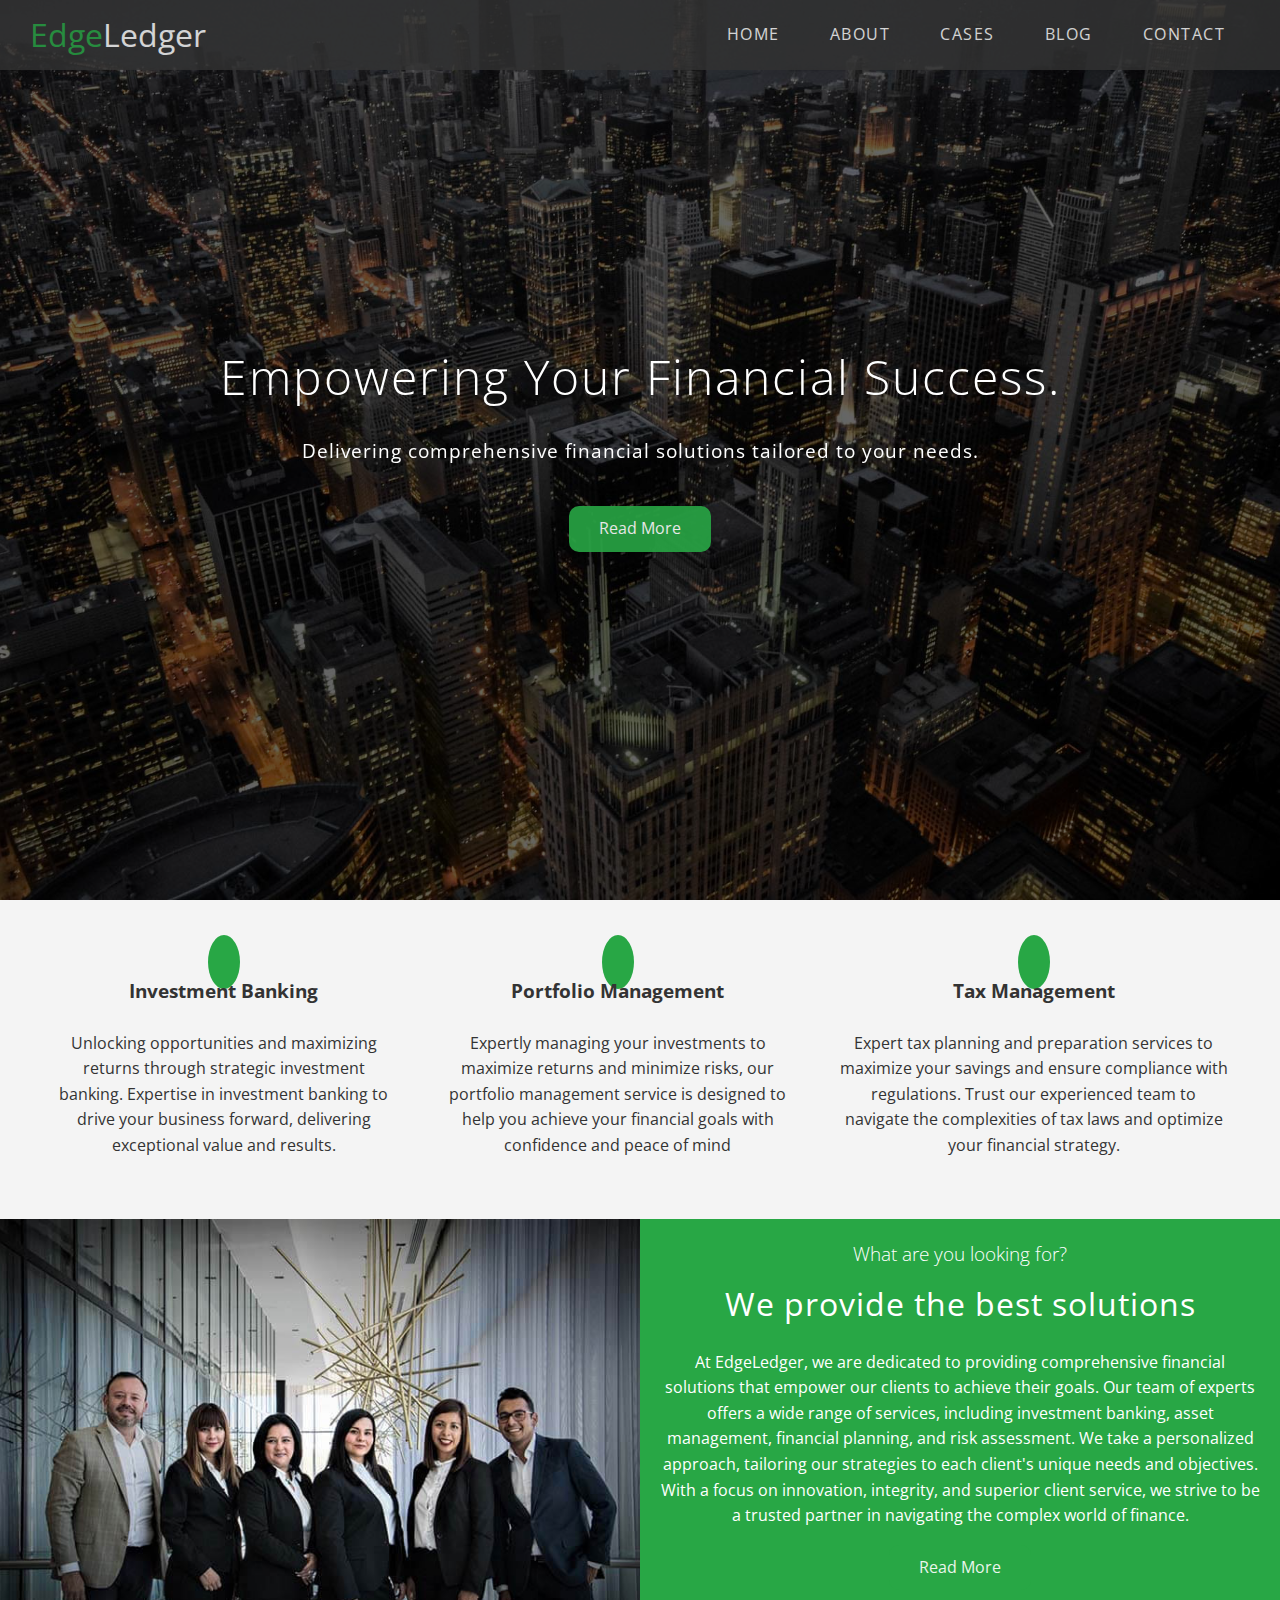
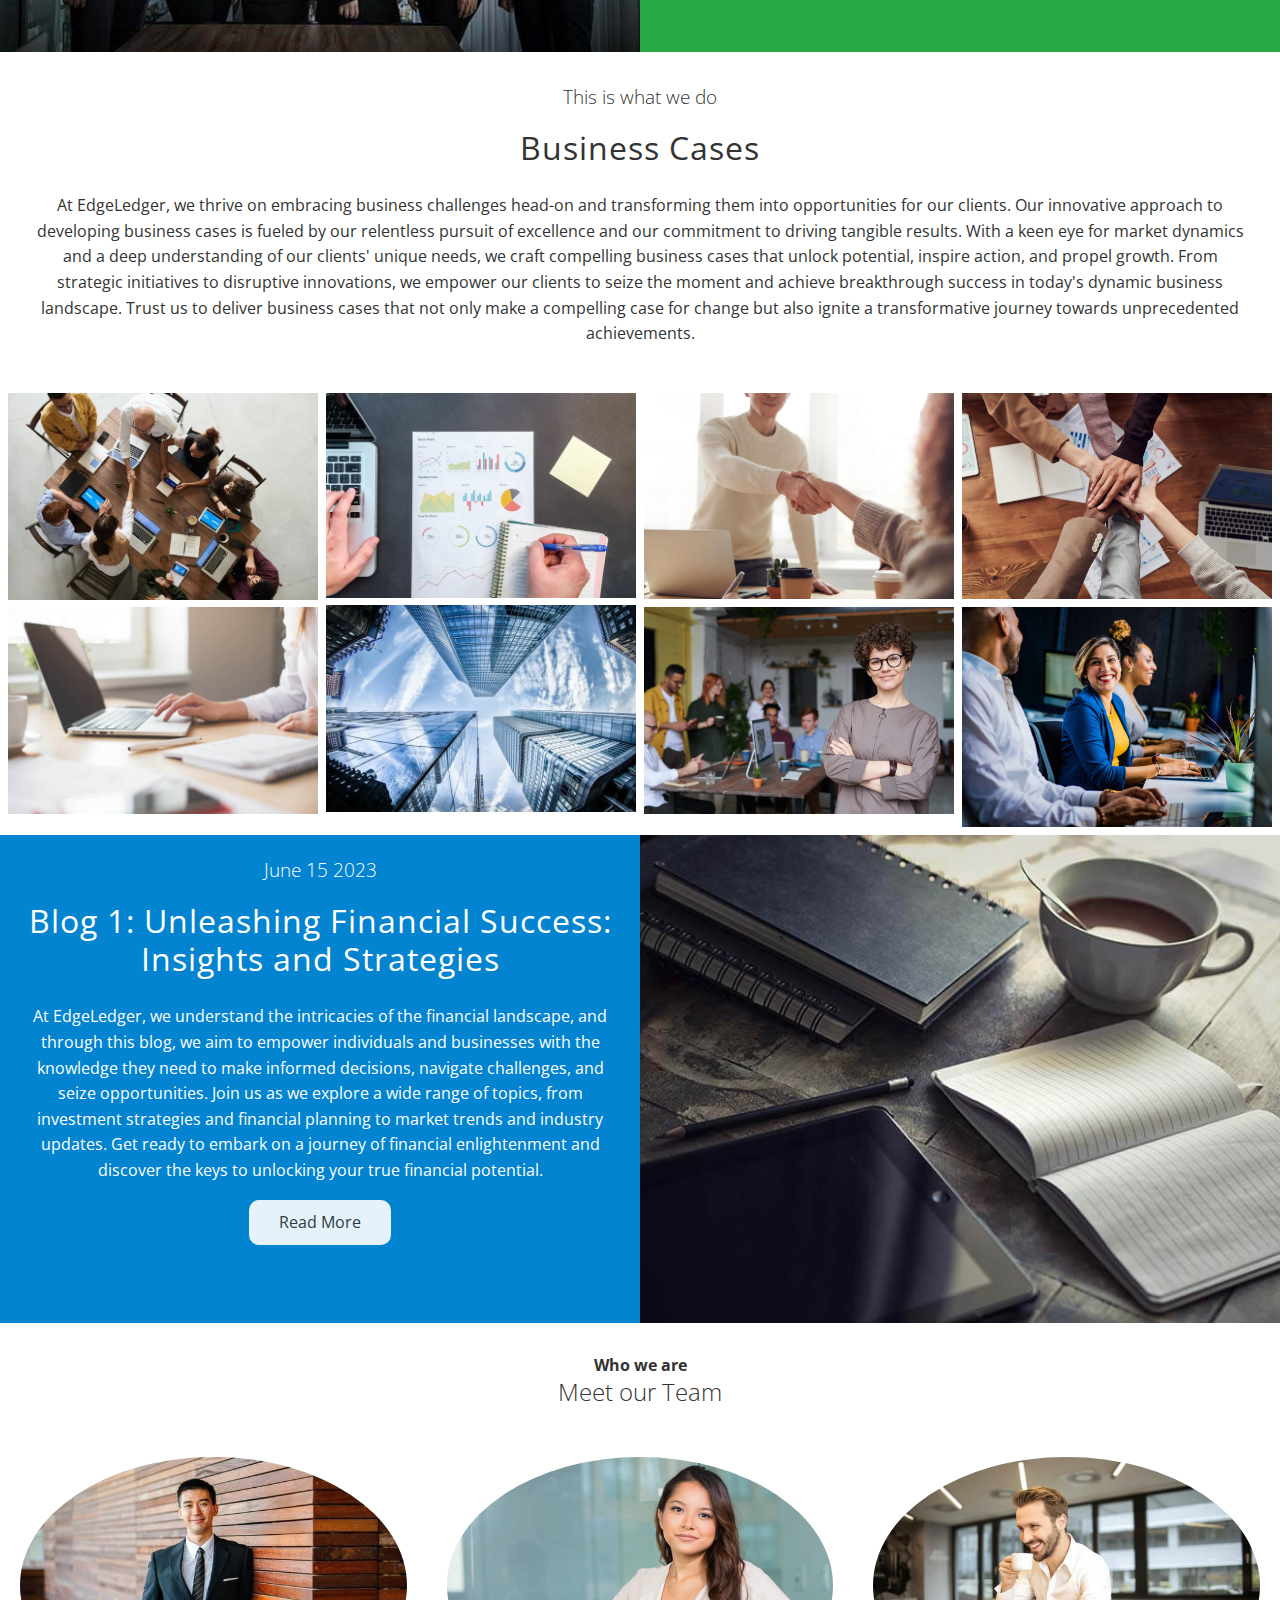
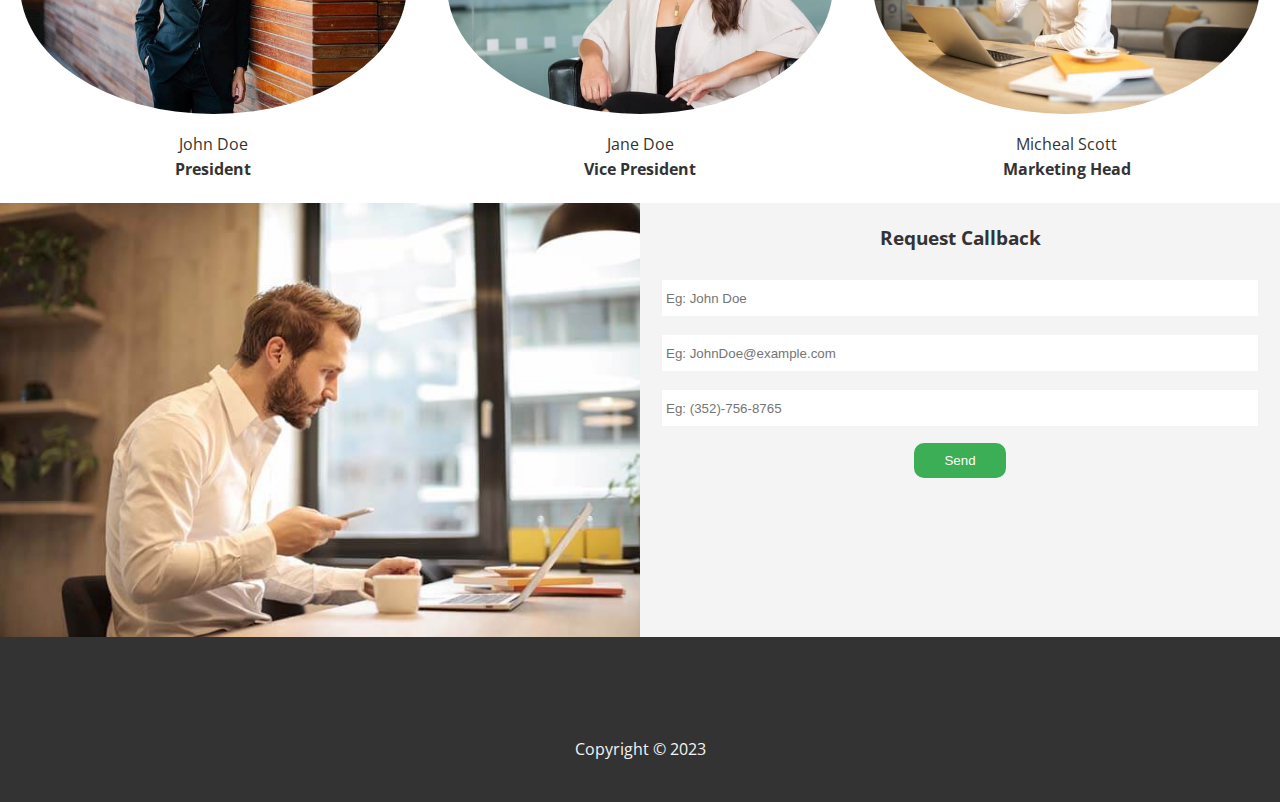
==== The Odin Project/Projects/Edge Ledger/index.html @ d19fc653 "Edge Ledger Project" ====
<!DOCTYPE html>
<html lang="en">
<head>
    <meta charset="UTF-8">
    <meta name="viewport" content="width=device-width, initial-scale=1.0">
    <title>Welcome to Edge Ledger</title>
    <link rel="stylesheet" href="style/utility.css">
    <link rel="stylesheet" href="style/style.css">
    <link rel="stylesheet" href="https://cdnjs.cloudflare.com/ajax/libs/font-awesome/6.4.0/css/all.min.css" integrity="sha512-iecdLmaskl7CVkqkXNQ/ZH/XLlvWZOJyj7Yy7tcenmpD1ypASozpmT/E0iPtmFIB46ZmdtAc9eNBvH0H/ZpiBw==" crossorigin="anonymous" referrerpolicy="no-referrer" />
</head>
<body id="home">
    <header class="hero">
        <div id="#navbar" class="navbar top">
            <h1 class="logo">
                <span class="text-primary"><i class="fas fa-book-open"></i>Edge</span>Ledger
            </h1>
            <nav>
                <ul>
                    <li><a href="#home">Home</a></li>
                    <li><a href="#about">About</a></li>
                    <li><a href="#cases">Cases</a></li>
                    <li><a href="#blog">Blog</a></li>
                    <li><a href="#contact">Contact</a></li>
                </ul>
            </nav>
        </div>

        <div class="content">
            <h1>Empowering Your Financial Success.</h1>
            <p>Delivering comprehensive financial solutions tailored to your needs.</p>
            <a href="#about" class="bttn-primary"><i class="fas fa-chevron-right"></i> Read More</a>
        </div>
    </header>    
    <main>
        <section id="about" class="icons bg-light">
            <div class="flex-items">
                <div>
                    <i class="fas fa-university fa-2x"></i>
                    <div>
                        <h3>Investment Banking</h3>
                        <p>Unlocking opportunities and maximizing returns through strategic investment banking. Expertise in investment banking to drive your business forward, delivering exceptional value and results.</p>
                    </div>
                </div>
                <div>
                    <i class="fas fa-book-reader fa-2x"></i>
                    <div>
                        <h3>Portfolio Management</h3>
                        <p>Expertly managing your investments to maximize returns and minimize risks, our portfolio management service is designed to help you achieve your financial goals with confidence and peace of mind</p>
                    </div>
                </div>
                <div>
                    <i class="fas fa-pencil-alt fa-2x"></i>
                    <div>
                        <h3>Tax Management</h3>
                        <p>Expert tax planning and preparation services to maximize your savings and ensure compliance with regulations. Trust our experienced team to navigate the complexities of tax laws and optimize your financial strategy.</p>
                    </div>
                </div>
            </div>
        </section>

        <section class="flex-columns" id="solutions">
            <div class="row">
                <div class="column">
                    <div class="column-1">
                        <img src="images/home/people.jpg" alt="">
                    </div>
                </div>
                <div class="column">
                    <div class="column-2 bg-primary">
                        <h4>What are you looking for?</h4>
                        <h2>We provide the best solutions</h2>
                        <p>At EdgeLedger, we are dedicated to providing comprehensive financial solutions that empower our clients to achieve their goals. Our team of experts offers a wide range of services, including investment banking, asset management, financial planning, and risk assessment. We take a personalized approach, tailoring our strategies to each client's unique needs and objectives. With a focus on innovation, integrity, and superior client service, we strive to be a trusted partner in navigating the complex world of finance.</p>
                        <a href="about.html" class="bttn-primary"><i class="fas fa-chevron-right"></i> Read More</a>
                    </div>
                </div>
            </div>
        </section>

        <section id="cases" class="cases flex-grid section-padding">
            <header class="cases-header">
                <h4>This is what we do</h4>
                <h2>Business Cases</h2>
                <p>At EdgeLedger, we thrive on embracing business challenges head-on and transforming them into opportunities for our clients. Our innovative approach to developing business cases is fueled by our relentless pursuit of excellence and our commitment to driving tangible results. With a keen eye for market dynamics and a deep understanding of our clients' unique needs, we craft compelling business cases that unlock potential, inspire action, and propel growth. From strategic initiatives to disruptive innovations, we empower our clients to seize the moment and achieve breakthrough success in today's dynamic business landscape. Trust us to deliver business cases that not only make a compelling case for change but also ignite a transformative journey towards unprecedented achievements.</p>
            </header>
            <div class="row">
                <div class="column">
                    <img src="images/cases/cases1.jpg" alt="Business Case-1">
                    <img src="images/cases/cases2.jpg" alt="Business Case-2">
                </div>
                <div class="column">
                    <img src="images/cases/cases3.jpg" alt="Business Case-3">
                    <img src="images/cases/cases4.jpg" alt="Business Case-4">
                </div>
                <div class="column">
                    <img src="images/cases/cases5.jpg" alt="Business Case-5">
                    <img src="images/cases/cases6.jpg" alt="Business Case-6">
                </div>
                <div class="column">
                    <img src="images/cases/cases7.jpg" alt="Business Case-7">
                    <img src="images/cases/cases8.jpg" alt="Business Case-8">
                </div>
            </div>
        </section>

        <section class="flex-columns-reverse" id="blog">
            <div class="row">
                <div class="column">
                    <div class="column-1">
                        <img src="images/home/blog.jpg" alt="">
                    </div>
                </div>
                <div class="column">
                    <div class="column-2 bg-secondary">
                        <h4>June 15 2023</h4>
                        <h2>Blog 1: Unleashing Financial Success: Insights and Strategies</h2>
                        <p>At EdgeLedger, we understand the intricacies of the financial landscape, and through this blog, we aim to empower individuals and businesses with the knowledge they need to make informed decisions, navigate challenges, and seize opportunities. Join us as we explore a wide range of topics, from investment strategies and financial planning to market trends and industry updates. Get ready to embark on a journey of financial enlightenment and discover the keys to unlocking your true financial potential.</p>
                        <a href="#" class="bttn-light"><i class="fas fa-chevron-right"></i> Read More</a>
                    </div>
                </div>
            </div>
        </section>

        <section id="team" class="team flex-grid section-padding">
            <header class="team-header">
                <h4>Who we are</h4>
                <h2>Meet our Team</h2>
            </header>
            <div class="flex-items">
                <div>
                    <img src="images/team/person1.jpg" alt="John Doe">
                    <p>John Doe</p>
                    <h4>President</h4>
                </div>
                <div>
                    <img src="images/team/person2.jpg" alt="Jane Doe">
                    <p>Jane Doe</p>
                    <h4>Vice President</h4>
                </div>
                <div>
                    <img src="images/team/person3.jpg" alt="Micheal Scott">
                    <p>Micheal Scott</p>
                    <h4>Marketing Head</h4>
                </div>
            </div>
        </section>

        <section class="flex-columns contacts" id="contact">
            <div class="row">
                <div class="column">
                    <div class="column-1">
                        <img src="images/home/contact.jpg" alt="">
                    </div>
                </div>
                <div class="column">
                    <div class="column-2 bg-light">
                        <h3>Request Callback</h3>
                        <form action="" class="callback-form">
                            <div class="form-control">
                                <label for="name"></label>
                                <input name="name" id="name" type="text" placeholder="Eg: John Doe">
                            </div>
                            <div class="form-control">
                                <label for="email"></label>
                                <input name="email" id="email" type="text" placeholder="Eg: JohnDoe@example.com">
                            </div>
                            <div class="form-control">
                                <label for="phone"></label>
                                <input name="phone" id="phone" type="text" placeholder="Eg: (352)-756-8765">
                            </div>
                            <input type="submit" value="Send" id="submit" class="bttn-primary">
                        </form>
                    </div>
                </div>
            </div>
        </section>

        <footer class="footer bg-dark">
            <div class="social">
                <a href="#"><i class="fab fa-facebook fa-2x"></i></a>
                <a href="#"><i class="fab fa-twitter fa-2x"></i></a>
                <a href="#"><i class="fab fa-youtube fa-2x"></i></a>
                <a href="#"><i class="fab fa-linkedin fa-2x"></i></a>
            </div>
            <p>Copyright &copy; 2023</p>
        </footer>
    </main>
</body>
</html>
---- The Odin Project/Projects/Edge Ledger/style/utility.css ----
/* TEXT STYLES AND COLORS */

.text-primary{
    color: #28a745;
}

.text-secondary{
    color: #0284d0;
}
.bttn-primary{
    color: #fff;
    cursor: pointer;
    display: inline-block;
    background-color: #28a745;
    padding: 10px 30px;
    border: none;
    border-radius: 10px;
    opacity: 0.9;
}
.bttn-secondary{
    color: #fff;
    cursor: pointer;
    display: inline-block;
    background-color: #0284d0;
    padding: 10px 30px;
    border: none;
    border-radius: 10px;
    opacity: 0.9;
}
.bttn-light{
    color: #333;
    cursor: pointer;
    display: inline-block;
    background-color: #fff;
    padding: 10px 30px;
    border: none;
    border-radius: 10px;
    opacity: 0.9;
}
.bttn-dark{
    color: #fff;
    cursor: pointer;
    display: inline-block;
    background-color: #28a745;
    padding: 10px 30px;
    border: none;
    border-radius: 10px;
    opacity: 0.9;
}
.bttn-primary:hover,
.bttn-secondary:hover,
.bttn-light:hover,
.bttn-dark:hover{
    opacity: 1;
}


.bg-primary{
    background-color: #28a745;
    color: #fff;
}
.bg-secondary{
    background-color: #0284d0;
    color: #fff;
}
.bg-light{
    background-color: #f4f4f4;
    color: #333;
}
.bg-dark{
    background-color: #333;
    color: #f4f4f4;
}

.flex-items{
    display: flex;
    text-align: center;
    align-items: center;
    justify-content: center;
    height: 100%;
}
.flex-items > div{
    padding: 20px;
}



.flex-columns .row{
    display: flex;
    flex-direction: row;
    flex-wrap: wrap;
    width: 100%;
}
.flex-columns-reverse .row{
    display: flex;
    flex-direction: row-reverse;
    flex-wrap: wrap;
    width: 100%;
}
.flex-columns .column,
.flex-columns-reverse .column{
    display: flex;
    flex-direction: column;
    flex-basis: 100%;
    flex: 1;
    text-align: center;
}
.flex-columns .column .column-1,
.flex-columns .column .column-2,
.flex-columns-reverse .column .column-1,
.flex-columns-reverse .column .column-2{
    height: 100%;
}
.flex-columns img,
.flex-columns-reverse img{
    width: 100%;
    height: 100%;
    object-fit: cover;
}
.flex-columns .column-2,
.flex-columns-reverse .column-2{
    padding: 20px;
}
.flex-columns .column-2 h2,
.flex-columns-reverse .column-2 h2,
.cases-header h2{
    font-size: 2rem;
    font-weight: 400;
    padding-bottom: 1rem;
    letter-spacing: 1px;
}
.flex-columns .column-2 h4,
.flex-columns-reverse .column-2 h4,
.cases-header h4{
    font-size: 1.2rem;
    font-weight: 200;
    padding-bottom: 1rem;
}
.flex-columns .column-2 p,
.flex-columns-reverse .column-2 p,
.cases-header p{
    font-size: 1rem;
    padding-bottom: 1rem;
}



.cases-header,
.team-header{
    padding: 30px;
    display: flex;
    flex-direction: column;
    align-items: center;
    justify-content: center;
    text-align: center;
}
.cases-header img{
    height: 100%;
}
.flex-grid .row{
    display: flex;
    flex-wrap: wrap;
    padding: 0 4px;
}
.flex-grid .column{
    flex: 25%;
    max-width: 25%;
    padding: 0 4px;
}

.team img{
    border-radius: 50%;
}
.team p{
    padding-bottom: 0;
}


.callback-form{
    width: 100%;
    padding: 20px 0;
    align-self: center;
}
.callback-form .form-control{
    margin-bottom: 15px;
}
.callback-form label{
    display: block;
    margin-bottom: 5px;
}
.form-control input{
    width: 100%;
    padding: 4px;
    height: 40px;
    border: #f4f4f4 2px solid;
}
.contacts .column .column-2 .form-wrap{
    margin-top: 50%;
}

.footer{
    display: flex;
    flex-direction: column;
    align-items: center;
    padding: 30px;
}
.social{
    display: flex;
    flex-direction: row;
    justify-content: center;
    width: 100%;
}
.social a{
    padding: 30px;
    color: #f4f4f4;
}
.social a:hover{
    color: #28a745;
}
---- The Odin Project/Projects/Edge Ledger/style/style.css ----
@import url('https://fonts.googleapis.com/css2?family=Open+Sans:wght@300;400&display=swap');

*{
    box-sizing: border-box;
    margin: 0;
    padding: 0;
}

body{
    font-family: 'Open Sans', sans-serif;
    background-color: #fff;
    color: #333;
    line-height: 1.6;
}
html,body{
    overflow-x: hidden;
}

ul{
    list-style: none;
}

a{
    text-decoration: none;
    color: #333;
}

h1,h2{
    font-weight: 300;
    line-height: 1.2;
}

p{
    padding: 10px 0;
}

img{
    width: 100%;
}


/* ------ HEADER ------ */

/* Navbar */
.navbar{
    display: flex;
    align-items: center;
    justify-content: space-between;
    background-color: #333;
    color: #fff;
    opacity: 0.8;
    width: 100%;
    height: 70px;
    position: fixed;
    top: 0px;
    padding: 0 30px;
    transition: 0.5s;
}
.navbar .logo{
    font-weight: 400;
}
.navbar ul{
    display: flex;
}
.navbar a{
    color: #fff;
    padding: 10px 20px;
    margin: 0 5px;
    text-transform: uppercase;
    letter-spacing: 1.5px;
}
.navbar a:hover{
    border-bottom: #28a745 2px solid;
    font-weight: 200;
}

/* Content */
.hero{
    background: url('../images/home/showcase.jpg') no-repeat center center/cover;
    height: 100vh;
    position: relative;
    color: #fff;
}
.hero .content{
    display: flex;
    flex-direction: column;
    align-items: center;
    justify-content: center;
    text-align: center;
    height: 100%;
    padding:0 20px;
}
.hero .content h1{
    font-size: 3rem;
    letter-spacing: 2px;
}
.hero .content p{
    font-size: 1.2rem;
    letter-spacing: 1px;
    max-width: 80%;
    margin: 20px 0 30px;
}
/* Adding Overlay */
.hero::before{
    content: '';
    position: absolute;
    top: 0;
    left: 0;
    width: 100%;
    height: 100%;
    background: rgba(0,0,0,0.6);
}
.hero *{
    z-index: 111;
}



/* ------ ABOUT ------ */
#about{
    width: 100%;
}
.icons{
    padding: 30px;
}
.icons h3{
    font-weight: bold;
    margin-bottom: 15px;
}
.icons i{
    background-color: #28a745;
    color: #fff;
    padding: 1rem;
    border-radius: 50%;
    margin-bottom: 15px;
}




/* ------ CASES ------ */
.cases img:hover{
    opacity: 0.7;
}


@media(max-width:768px) {
    .navbar{
        flex-direction: column;
        align-items: center;
        height: 120px;
        padding: 20px;
    }
    .navbar ul{
        width: 60%;
    }
    .navbar a{
        padding:10px 5px;
        margin: 0;
    }
    .flex-items{
        flex-direction: column;
    }
    .flex-columns .column,
    .flex-columns-reverse .column,
    .flex-grid .column{
        flex: 100%;
        max-width: 100%;
    }
}
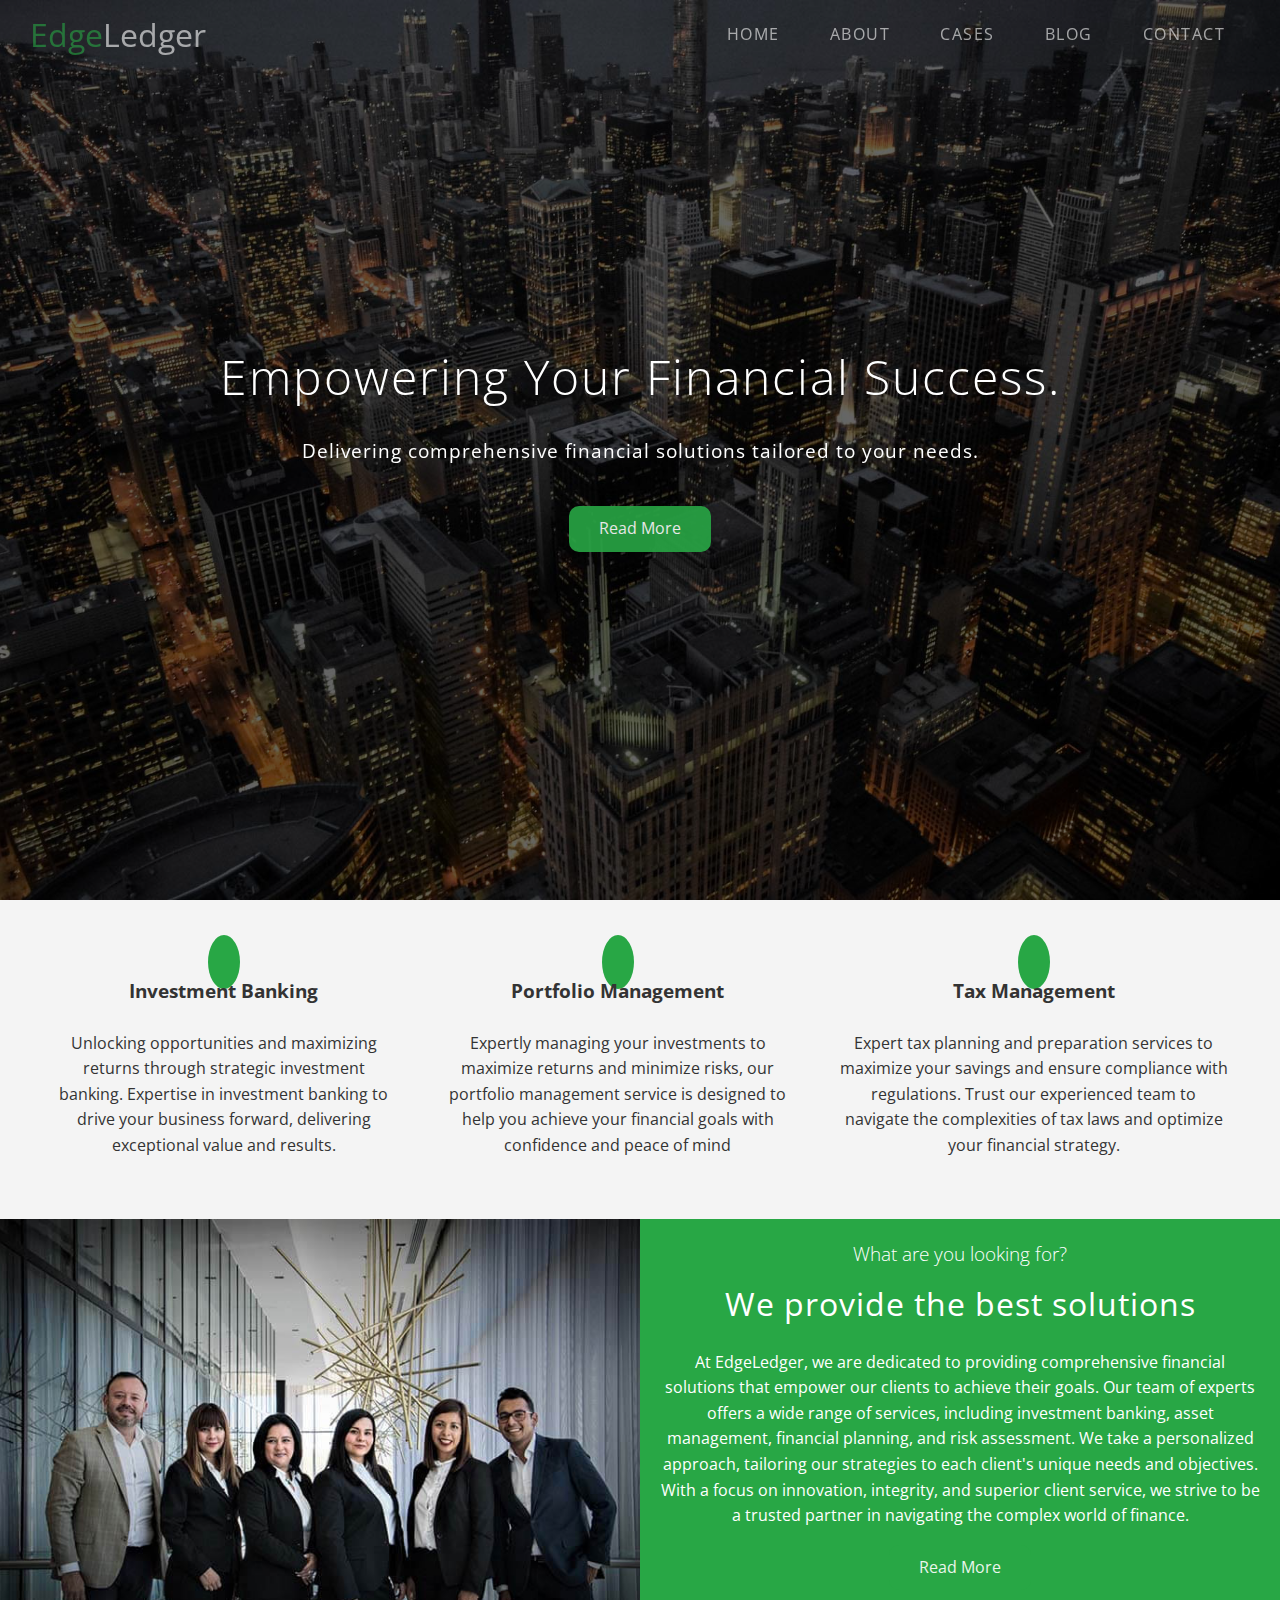
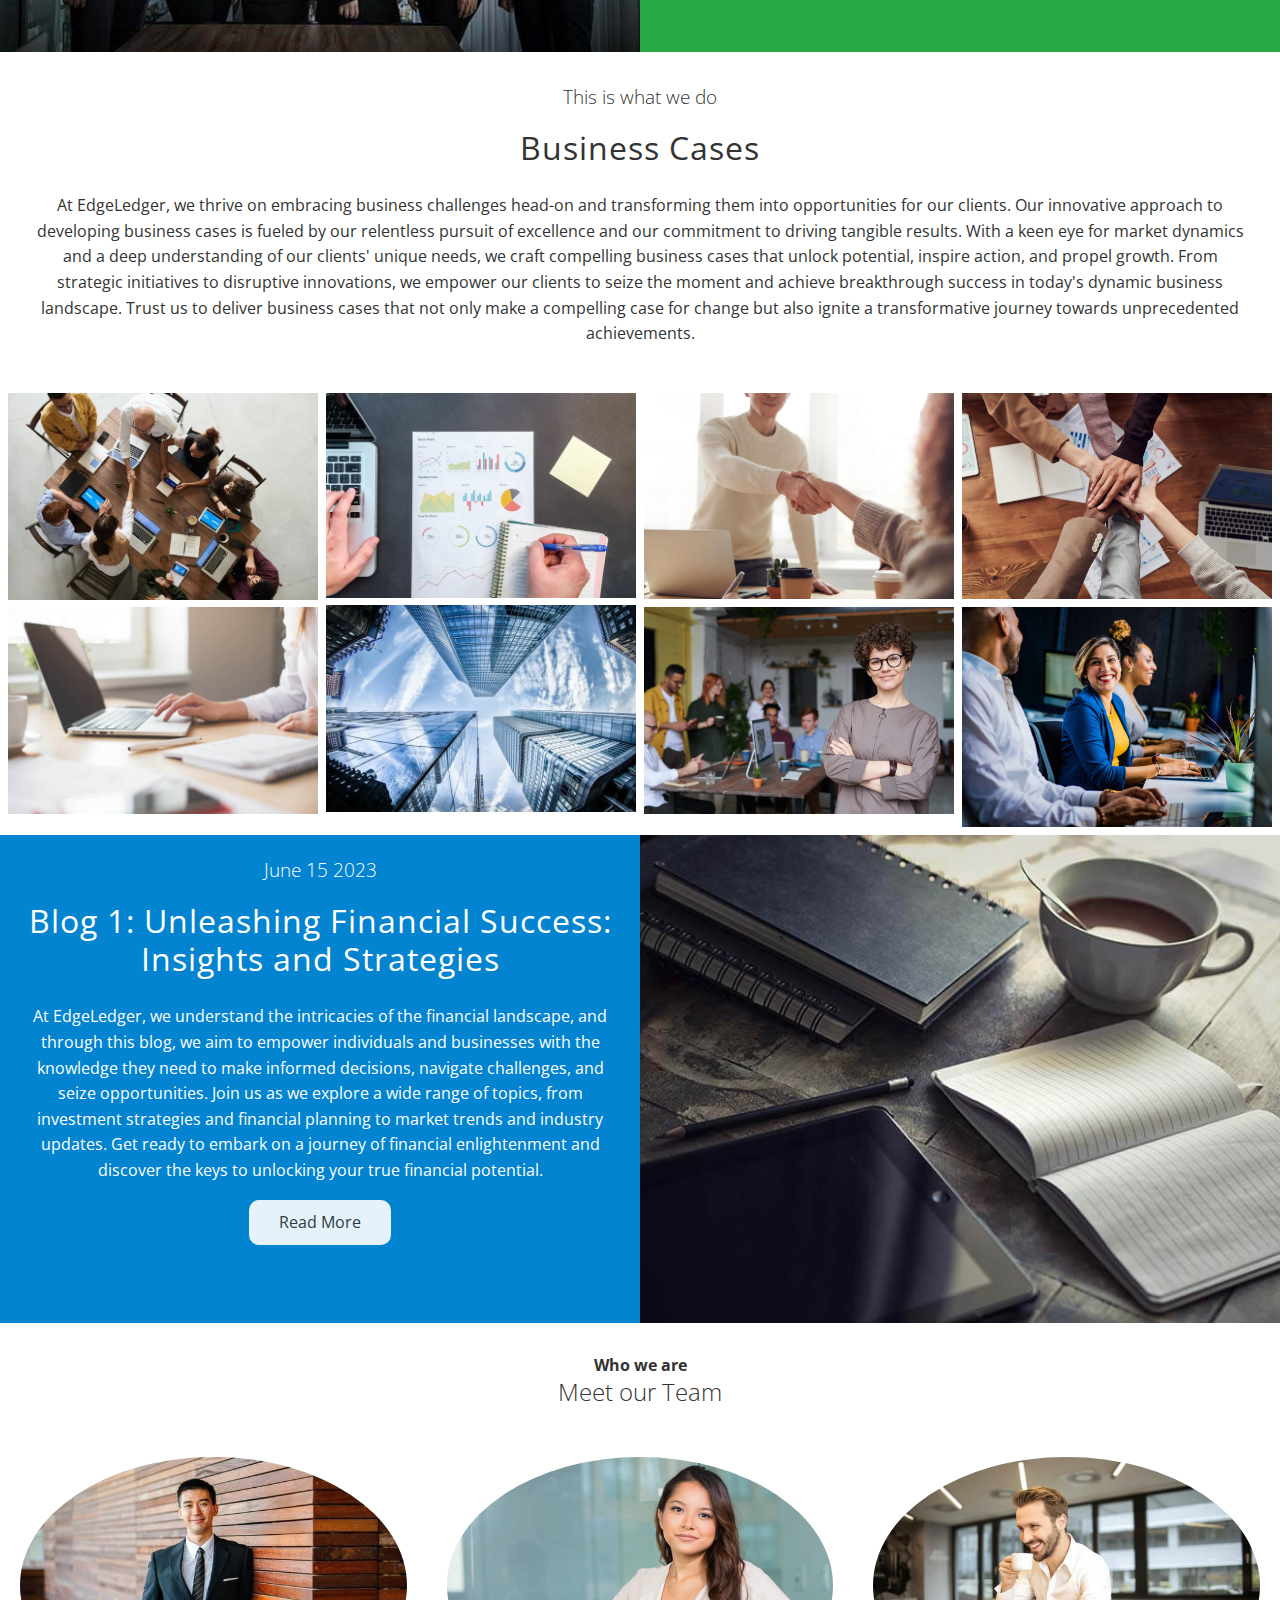
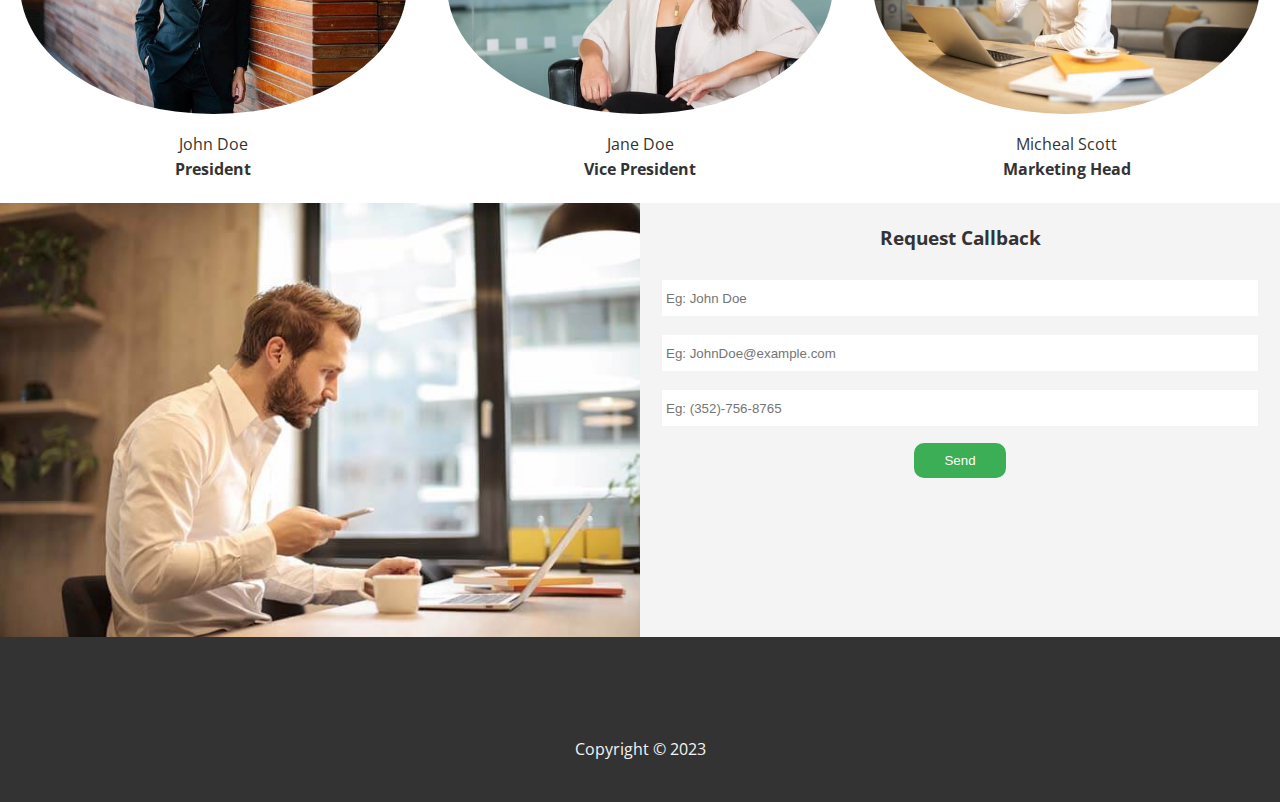
==== commit 7edbcac2: "Final touches to Edge Ledger" ====
--- a/The Odin Project/Projects/Edge Ledger/index.html
+++ b/The Odin Project/Projects/Edge Ledger/index.html
@@ -4,13 +4,16 @@
     <meta charset="UTF-8">
     <meta name="viewport" content="width=device-width, initial-scale=1.0">
     <title>Welcome to Edge Ledger</title>
+    <link rel="shortcut icon" type="image/x-icon" href="/images/favicon.ico">
     <link rel="stylesheet" href="style/utility.css">
     <link rel="stylesheet" href="style/style.css">
+    <link rel="stylesheet" href="style/lightbox.min.css">
     <link rel="stylesheet" href="https://cdnjs.cloudflare.com/ajax/libs/font-awesome/6.4.0/css/all.min.css" integrity="sha512-iecdLmaskl7CVkqkXNQ/ZH/XLlvWZOJyj7Yy7tcenmpD1ypASozpmT/E0iPtmFIB46ZmdtAc9eNBvH0H/ZpiBw==" crossorigin="anonymous" referrerpolicy="no-referrer" />
+    
 </head>
 <body id="home">
     <header class="hero">
-        <div id="#navbar" class="navbar top">
+        <div id="navbar" class="navbar top">
             <h1 class="logo">
                 <span class="text-primary"><i class="fas fa-book-open"></i>Edge</span>Ledger
             </h1>
@@ -28,7 +31,7 @@
         <div class="content">
             <h1>Empowering Your Financial Success.</h1>
             <p>Delivering comprehensive financial solutions tailored to your needs.</p>
-            <a href="#about" class="bttn-primary"><i class="fas fa-chevron-right"></i> Read More</a>
+            <a href="about.html" class="bttn-primary"><i class="fas fa-chevron-right"></i> Read More</a>
         </div>
     </header>    
     <main>
@@ -58,7 +61,7 @@
             </div>
         </section>
 
-        <section class="flex-columns" id="solutions">
+        <section class="flex-columns" id="about">
             <div class="row">
                 <div class="column">
                     <div class="column-1">
@@ -84,20 +87,36 @@
             </header>
             <div class="row">
                 <div class="column">
-                    <img src="images/cases/cases1.jpg" alt="Business Case-1">
-                    <img src="images/cases/cases2.jpg" alt="Business Case-2">
-                </div>
-                <div class="column">
-                    <img src="images/cases/cases3.jpg" alt="Business Case-3">
-                    <img src="images/cases/cases4.jpg" alt="Business Case-4">
-                </div>
-                <div class="column">
-                    <img src="images/cases/cases5.jpg" alt="Business Case-5">
-                    <img src="images/cases/cases6.jpg" alt="Business Case-6">
-                </div>
-                <div class="column">
-                    <img src="images/cases/cases7.jpg" alt="Business Case-7">
-                    <img src="images/cases/cases8.jpg" alt="Business Case-8">
+                    <a href="images/cases/cases1.jpg" data-lightbox="cases" data-title="Business Case-1">
+                        <img src="images/cases/cases1.jpg" alt="Business Case-1">
+                    </a>
+                    <a href="images/cases/cases2.jpg" data-lightbox="cases" data-title="Business Case-2">
+                        <img src="images/cases/cases2.jpg" alt="Business Case-2">
+                    </a>
+                </div>
+                <div class="column">
+                    <a href="images/cases/cases3.jpg" data-lightbox="cases" data-title="Business Case-2">
+                        <img src="images/cases/cases3.jpg" alt="Business Case-3">
+                    </a>
+                    <a href="images/cases/cases4.jpg" data-lightbox="cases" data-title="Business Case-4">
+                        <img src="images/cases/cases4.jpg" alt="Business Case-4">
+                    </a>
+                </div>
+                <div class="column">
+                    <a href="images/cases/cases5.jpg" data-lightbox="cases" data-title="Business Case-5">
+                        <img src="images/cases/cases5.jpg" alt="Business Case-5">
+                    </a>
+                    <a href="images/cases/cases6.jpg" data-lightbox="cases" data-title="Business Case-6">
+                        <img src="images/cases/cases6.jpg" alt="Business Case-6">
+                    </a>
+                </div>
+                <div class="column">
+                    <a href="images/cases/cases7.jpg" data-lightbox="cases" data-title="Business Case-7">
+                        <img src="images/cases/cases7.jpg" alt="Business Case-7">
+                    </a>
+                    <a href="images/cases/cases8.jpg" data-lightbox="cases" data-title="Business Case-8">
+                        <img src="images/cases/cases8.jpg" alt="Business Case-8">
+                    </a>
                 </div>
             </div>
         </section>
@@ -114,7 +133,7 @@
                         <h4>June 15 2023</h4>
                         <h2>Blog 1: Unleashing Financial Success: Insights and Strategies</h2>
                         <p>At EdgeLedger, we understand the intricacies of the financial landscape, and through this blog, we aim to empower individuals and businesses with the knowledge they need to make informed decisions, navigate challenges, and seize opportunities. Join us as we explore a wide range of topics, from investment strategies and financial planning to market trends and industry updates. Get ready to embark on a journey of financial enlightenment and discover the keys to unlocking your true financial potential.</p>
-                        <a href="#" class="bttn-light"><i class="fas fa-chevron-right"></i> Read More</a>
+                        <a href="blog.html" class="bttn-light"><i class="fas fa-chevron-right"></i> Read More</a>
                     </div>
                 </div>
             </div>
@@ -184,5 +203,43 @@
             <p>Copyright &copy; 2023</p>
         </footer>
     </main>
+
+    <script src="https://code.jquery.com/jquery-3.7.0.min.js" integrity="sha256-2Pmvv0kuTBOenSvLm6bvfBSSHrUJ+3A7x6P5Ebd07/g=" crossorigin="anonymous"></script>
+
+    <script src="js/lightbox.min.js"></script>
+    <script>
+        const navbar = document.getElementById('navbar');
+        let scrolled = false;
+
+        window.onscroll = function() {
+            if(window.pageYOffset > 100){
+                navbar.classList.remove('top');
+                if(!scrolled){
+                    navbar.style.transform = 'translateY(-70px)';
+                }
+                setTimeout(function(){
+                    navbar.style.transform = 'translateY(0)';
+                    scrolled = true;
+                }, 200);
+            }
+            else{
+                navbar.classList.add('top');
+                scrolled = false;
+            }
+        };
+
+        $('#navbar a, .bttn').on('click', function(e){
+            if(this.hash !== ''){
+                e.preventDefault();
+                const hash = this.hash;
+                $('html, body').animate(
+                    {
+                        scrollTop: $(hash).offset().top - 100,
+                    },
+                    600
+                );
+            }
+        });
+    </script>
 </body>
 </html>--- a/The Odin Project/Projects/Edge Ledger/style/utility.css
+++ b/The Odin Project/Projects/Edge Ledger/style/utility.css
@@ -41,7 +41,7 @@
     color: #fff;
     cursor: pointer;
     display: inline-block;
-    background-color: #28a745;
+    background-color: #333;
     padding: 10px 30px;
     border: none;
     border-radius: 10px;
--- a/The Odin Project/Projects/Edge Ledger/style/style.css
+++ b/The Odin Project/Projects/Edge Ledger/style/style.css
@@ -48,13 +48,16 @@
     justify-content: space-between;
     background-color: #333;
     color: #fff;
-    opacity: 0.8;
+    opacity: 0.6;
     width: 100%;
     height: 70px;
     position: fixed;
     top: 0px;
     padding: 0 30px;
-    transition: 0.5s;
+    transition: 0.5s ease-in;
+}
+.navbar.top{
+    background: transparent;
 }
 .navbar .logo{
     font-weight: 400;
@@ -144,6 +147,47 @@
 }
 
 
+
+
+
+/* ------ ABOUT PAGE ------ */
+.hero.about{
+    background: url('../images/about/cover.jpg') no-repeat center center/cover;
+    height: 40vh;
+    position: relative;
+    color: #fff;
+}
+
+
+
+
+
+/* ------ Blog PAGE ------ */
+.hero.blog{
+    background: url('../images/home/blog.jpg') no-repeat center center/cover;
+    height: 40vh;
+    position: relative;
+    color: #fff;
+}
+
+.post{
+    padding: 12px 0;
+    margin-top: 20px;
+}
+.post img{
+    width: 300px;
+    border-radius: 25px;
+    display: block;
+    margin: 0 auto 30px;
+}
+.post h2{
+    font-size: 40px;
+    margin-bottom: 20px;
+    padding-bottom: 10px;
+}
+.post p{
+    padding: 10px;
+}
 @media(max-width:768px) {
     .navbar{
         flex-direction: column;
